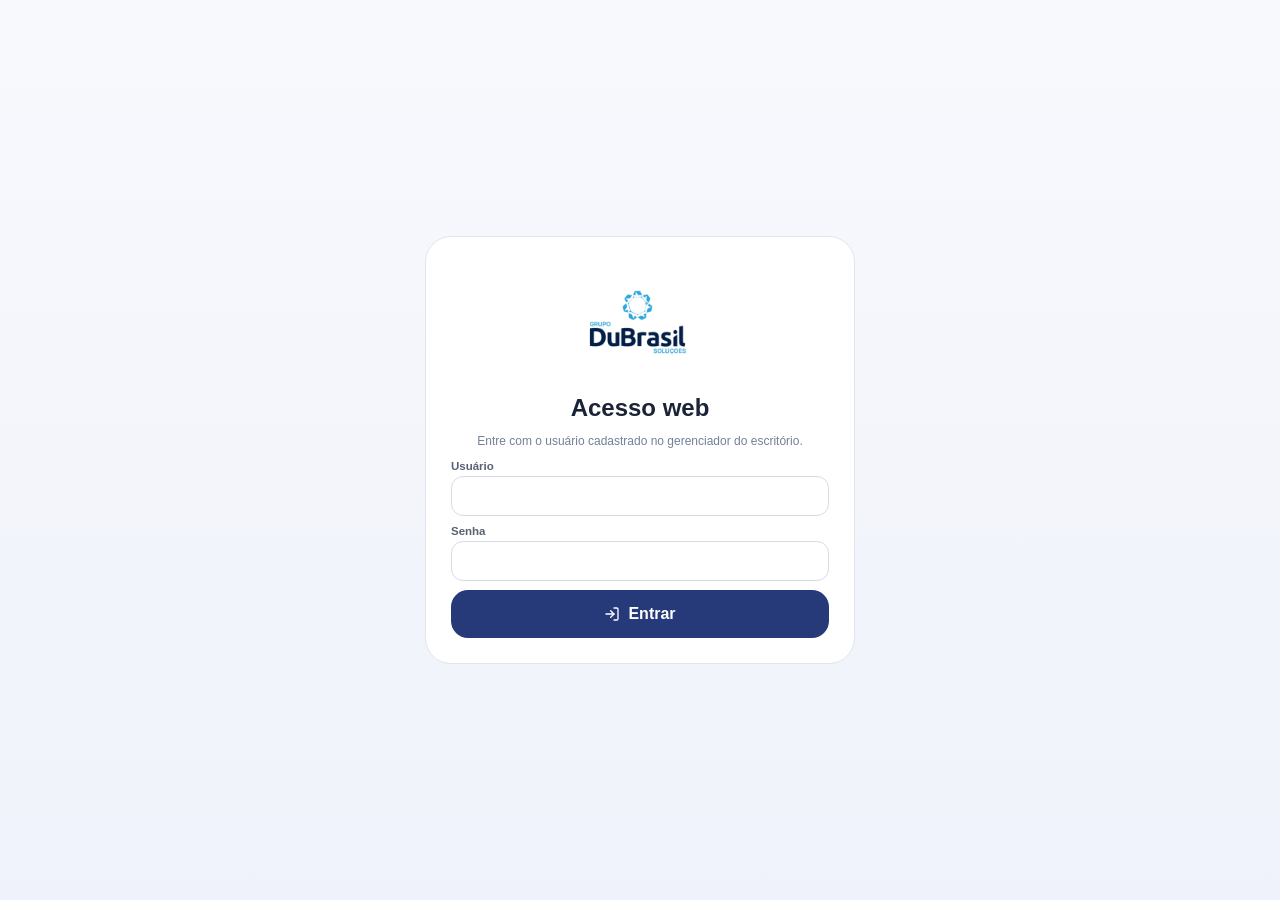
==== web/index.html @ 17234d26 "Final do dia 25-06-2026" ====
<!doctype html>
<html lang="pt-BR">
<head>
  <meta charset="utf-8">
  <meta name="viewport" content="width=device-width, initial-scale=1">
  <title>R.E.I. Web</title>
  <link rel="stylesheet" href="/web/styles.css">
</head>
<body>
  <div id="app"></div>
  <template id="print-template"></template>
  <script src="/web/schema.js"></script>
  <script src="/web/app.js"></script>
</body>
</html>
---- web/styles.css ----
:root{--navy:#263a7a;--navy2:#172653;--green:#58ad45;--bg:#f4f6fb;--card:#fff;--line:#dfe5f0;--muted:#738098;--ink:#20283b;--warn:#b56b11;--red:#b3261e}
*{box-sizing:border-box}body{margin:0;font-family:Inter,Segoe UI,Roboto,Arial,sans-serif;background:var(--bg);color:var(--ink)}button,input,select,textarea{font:inherit}
.ico{width:18px;height:18px;stroke:currentColor;stroke-width:2;fill:none;stroke-linecap:round;stroke-linejoin:round;flex:0 0 auto}
.hidden{display:none!important}.print-report{display:none}.app{min-height:100vh}.topbar{position:sticky;top:0;z-index:5;background:#fff;border-bottom:1px solid var(--line);padding:14px clamp(14px,4vw,42px);display:flex;gap:16px;align-items:center}.brand{font-size:26px;font-weight:900;color:var(--navy);line-height:1}.brand small{display:block;font-size:10px;letter-spacing:.12em;color:var(--muted)}.spacer{flex:1}.pill{border-radius:999px;background:#edf2ff;color:var(--navy);padding:7px 11px;font-weight:700;font-size:12px}.container{max-width:1180px;margin:auto;padding:22px clamp(14px,4vw,42px) 96px}.hero{background:linear-gradient(135deg,var(--navy2),var(--navy));border-radius:28px;color:#fff;padding:26px;box-shadow:0 16px 38px rgba(25,42,92,.22)}.hero h1{margin:0 0 8px;font-size:clamp(28px,4vw,46px)}.hero p{margin:0;color:#dce4ff}.grid{display:grid;gap:16px}.metrics{grid-template-columns:repeat(4,minmax(0,1fr));margin-top:18px}.card{background:var(--card);border:1px solid var(--line);border-radius:22px;padding:18px;box-shadow:0 12px 28px rgba(30,42,70,.06)}.metric{min-height:128px;display:flex;flex-direction:column;justify-content:space-between}.metric b{font-size:26px}.metric span,.muted{color:var(--muted);font-size:13px}.section-title{display:flex;align-items:center;gap:12px;margin:26px 0 12px}.section-title h2{margin:0;font-size:22px}.btn{border:0;border-radius:15px;padding:12px 16px;font-weight:800;background:var(--navy);color:#fff;cursor:pointer}.btn:hover{filter:brightness(.96)}.btn.secondary{background:#eef2fb;color:var(--navy)}.btn.green{background:var(--green)}.btn.danger{background:#fff0ee;color:var(--red)}.btn.block{width:100%}.login{min-height:100vh;display:grid;place-items:center;padding:24px}.login .card{width:min(430px,100%);padding:28px}.field{display:flex;flex-direction:column;gap:6px;margin-bottom:13px}.field label{font-size:12px;font-weight:800;color:#596174}.field input,.field textarea,.field select{border:1px solid #cbd3e2;border-radius:14px;padding:12px;background:#fbfcff;outline:none}.field textarea{min-height:96px;resize:vertical}.form-grid{display:grid;grid-template-columns:repeat(2,minmax(0,1fr));gap:14px}.steps{display:flex;gap:8px;overflow:auto;padding:6px 0 14px}.step{white-space:nowrap;border:1px solid var(--line);border-radius:999px;padding:10px 13px;background:#fff;color:#53607a;cursor:pointer}.step.active{background:var(--navy);color:#fff;border-color:var(--navy)}.check-grid{display:grid;grid-template-columns:repeat(2,minmax(0,1fr));gap:10px}.check{display:flex;gap:9px;align-items:flex-start;border:1px solid var(--line);border-radius:14px;padding:10px;background:#fff}.check input{margin-top:3px}.group h3{margin:18px 0 9px;color:var(--navy)}.row{display:flex;align-items:center;gap:12px}.list{display:grid;gap:10px}.report-row{cursor:pointer;transition:.15s}.report-row:hover{transform:translateY(-1px);box-shadow:0 14px 30px rgba(30,42,70,.08)}.report-row h3{margin:0 0 4px}.footer-actions{position:fixed;left:0;right:0;bottom:0;background:#fff;border-top:1px solid var(--line);padding:12px clamp(14px,4vw,42px);display:flex;gap:10px;justify-content:flex-end;z-index:6}.chart{height:120px;display:flex;align-items:end;gap:10px}.bar{flex:1;background:#e6ebf4;border-radius:10px 10px 3px 3px;min-height:8px;position:relative}.bar.on{background:var(--navy)}.bar small{position:absolute;left:50%;bottom:-24px;transform:translateX(-50%);color:var(--muted)}.status-line{height:14px;border-radius:999px;display:flex;overflow:hidden;background:#e6ebf4}.status-line span:nth-child(1){background:var(--green)}.status-line span:nth-child(2){background:#e49a32}.status-line span:nth-child(3){background:#b9c0cf}.viewer dl{display:grid;grid-template-columns:220px 1fr;gap:8px 12px}.viewer dt{color:var(--muted);font-size:13px}.viewer dd{margin:0}.signature{height:150px;border:1px dashed #b8c1d3;border-radius:16px;background:#fff;touch-action:none;width:100%}.attachments{display:flex;gap:10px;flex-wrap:wrap}.thumb{border:1px solid var(--line);border-radius:14px;padding:8px;background:#fff;max-width:160px}.thumb img{width:100%;height:90px;object-fit:cover;border-radius:10px}.modal{position:fixed;inset:0;background:rgba(12,19,40,.48);display:grid;place-items:center;z-index:20;padding:18px}.modal .card{width:min(760px,100%);max-height:88vh;overflow:auto}.alert{padding:11px 13px;border-radius:14px;background:#fff5e8;color:#7a4b10;margin-bottom:12px}.error{padding:11px 13px;border-radius:14px;background:#fff0ee;color:var(--red);margin-bottom:12px}
@media(max-width:820px){.metrics{grid-template-columns:repeat(2,minmax(0,1fr))}.form-grid,.check-grid{grid-template-columns:1fr}.viewer dl{grid-template-columns:1fr}.topbar{align-items:flex-start}.hide-sm{display:none}.footer-actions{justify-content:stretch}.footer-actions .btn{flex:1;padding:12px 10px}}
/* App-faithful visual layer */
body{background:linear-gradient(180deg,#f8f9fd 0,#f4f6fa 42%,#eef2fa 100%);color:#1b2437}
.topbar{min-height:68px;padding:10px clamp(14px,4vw,42px);box-shadow:0 1px 3px rgba(27,36,55,.05)}
.brand{display:flex;align-items:center}.brand img{width:58px;height:45px;object-fit:contain;display:block}.login-brand{justify-content:center}.login-brand img{width:145px;height:112px}
.container{max-width:1040px;padding-top:20px}.hero{border-radius:26px;padding:22px;background:linear-gradient(135deg,#172653,#263a7a);box-shadow:none}.hero h1{font-size:30px;font-weight:800;letter-spacing:-.02em}.hero span{font-size:12px;font-weight:800;letter-spacing:.08em;color:#bfc9f5}.hero p{font-size:15px;color:#d8ddf3}
.editor-hero{margin-bottom:18px}.progress{height:8px;background:rgba(255,255,255,.18);border-radius:999px;margin-top:18px;overflow:hidden}.progress i{display:block;height:100%;background:#58ad45;border-radius:999px}
.metrics{grid-template-columns:repeat(2,minmax(0,1fr));gap:12px}.charts-grid{grid-template-columns:1fr;gap:14px}
.card{border-color:#e1e5ee;border-radius:20px;box-shadow:none;background:#fff}.metric{height:138px;min-height:138px;padding:16px}.metric:before{content:"";width:40px;height:40px;border-radius:999px;background:#f0f3fb;display:block}.metric b{font-size:22px;color:#1b2437}.metric span{font-size:13px;color:#778095}
.section-title{margin:24px 0 12px}.section-title h2{font-size:22px;color:#1b2437;font-weight:800}
.btn{height:48px;border-radius:17px;background:#263a7a;display:inline-flex;align-items:center;justify-content:center;gap:8px}.btn.green{background:#58ad45}.btn.secondary{background:#fff;color:#263a7a;border:1px solid #e1e5ee}.btn.danger{background:#f0f2f7;color:#263a7a}
.pill{background:#ebf5e8;color:#3e7034;padding:6px 10px}.topbar .pill{background:#eef2fb;color:#263a7a}
.report-row{border-radius:18px;padding:16px}.report-row h3{color:#252d40;font-size:16px}.report-row .row:before{content:"";width:46px;height:46px;border-radius:14px;background:#e8edff;flex:0 0 auto}
.login{background:linear-gradient(180deg,#f8f9fd,#eff2fa)}.login .card{border-radius:26px;padding:25px;border-color:#e1e5ee}.login h1{text-align:center;margin-bottom:4px}.login p{text-align:center}
.field{margin-bottom:12px}.field label{font-weight:700;color:#596174}.field input,.field textarea,.field select{border-radius:15px;border-color:#d7dbe5;background:#fff;padding:13px}.field input:focus,.field textarea:focus,.field select:focus{border-color:#263a7a;box-shadow:0 0 0 3px rgba(38,58,122,.1)}
.steps{gap:10px;padding:2px 0 18px}.step{border-radius:16px;padding:12px 14px;border-color:#e1e5ee;background:#fff;color:#263a7a;font-weight:800}.step.active{background:#263a7a;color:#fff}
.check-grid{gap:0;border:1px solid #e1e5ee;border-radius:16px;overflow:hidden;background:#fff}.check{border:0;border-radius:0;border-bottom:1px solid #e1e5ee;background:#fff;padding:13px;color:#3d4558}.check:nth-child(odd){background:#f7f8fb}.check input{accent-color:#58ad45}
.group h3{background:#edf1fc;border-left:4px solid #58ad45;color:#263a7a;padding:10px 12px;border-radius:10px;margin:18px 0 0;text-transform:uppercase;font-size:14px}
.viewer.hero{padding:20px}.viewer dl{gap:0;border-top:1px solid #e1e5ee}.viewer dt,.viewer dd{padding:10px 0;border-bottom:1px solid #e1e5ee}.viewer dt{color:#778095}
.signature{height:168px;border-radius:15px;border:1px solid #d7dbe5;background:#fff}.thumb{border-radius:15px}.modal .card{border-radius:24px}.footer-actions{padding:12px clamp(18px,4vw,42px);box-shadow:0 -8px 20px rgba(27,36,55,.08)}
@media(min-width:980px){.charts-grid{grid-template-columns:1.2fr .8fr}.metrics{grid-template-columns:repeat(4,minmax(0,1fr))}}

/* Responsive refinement: preserve layout, avoid stretched content */
html{overflow-x:hidden}
body{min-width:320px}
.app{width:100%;overflow-x:hidden}
.container{
  width:min(100%,1080px);
  max-width:1080px;
  padding-left:clamp(14px,2.8vw,30px);
  padding-right:clamp(14px,2.8vw,30px);
}
.container>.hero,
.container>.grid,
.container>.list,
.container>.card,
.container>.steps,
.container>.section-title{
  width:100%;
  max-width:980px;
  margin-left:auto;
  margin-right:auto;
}
.topbar{
  display:grid;
  grid-template-columns:auto minmax(10px,1fr) auto auto auto;
  width:100%;
  gap:10px;
}
.topbar .btn{white-space:nowrap}
.hero{padding:clamp(18px,3vw,24px)}
.hero h1{font-size:clamp(24px,3vw,34px)}
.metrics{
  grid-template-columns:repeat(auto-fit,minmax(185px,1fr));
  align-items:stretch;
}
.charts-grid{
  grid-template-columns:repeat(auto-fit,minmax(min(100%,320px),1fr));
}
.metric{
  height:auto;
  min-height:126px;
}
.form-grid{
  grid-template-columns:repeat(auto-fit,minmax(min(100%,280px),1fr));
}
#reportForm.card{
  max-width:900px;
  margin-left:auto;
  margin-right:auto;
}
.check-grid{
  grid-template-columns:repeat(auto-fit,minmax(min(100%,330px),1fr));
}
.report-row .row{
  min-width:0;
}
.report-row .row>div{
  min-width:0;
}
.report-row h3,
.report-row p{
  overflow-wrap:anywhere;
}
.viewer dl{
  grid-template-columns:minmax(150px,220px) minmax(0,1fr);
}
.evaluation-card{
  display:grid;
  gap:18px;
}
.evaluation-title{
  display:flex;
  align-items:flex-start;
  justify-content:space-between;
  gap:18px;
  padding-bottom:16px;
  border-bottom:1px solid #e1e5ee;
}
.evaluation-title h2{
  margin:0 0 4px;
}
.evaluation-score{
  min-width:118px;
  min-height:86px;
  border-radius:22px;
  background:linear-gradient(135deg,#ebf5e8,#f6fbf4);
  border:1px solid #d3e9cd;
  color:#2f6227;
  display:flex;
  align-items:baseline;
  justify-content:center;
  padding:16px;
}
.evaluation-score strong{
  font-size:36px;
  line-height:1;
}
.evaluation-score span{
  font-size:15px;
  font-weight:800;
  margin-left:3px;
}
.evaluation-summary{
  display:grid;
  grid-template-columns:minmax(180px,.55fr) minmax(240px,1fr);
  gap:12px;
}
.evaluation-summary div{
  background:#f7f8fb;
  border:1px solid #e1e5ee;
  border-radius:16px;
  padding:14px 16px;
}
.evaluation-summary small,
.evaluation-check small{
  display:block;
  color:#778095;
  font-size:11px;
  font-weight:800;
  text-transform:uppercase;
  letter-spacing:.03em;
  margin-bottom:5px;
}
.evaluation-summary b{
  display:block;
  color:#1b2437;
  font-weight:800;
  line-height:1.35;
  white-space:pre-wrap;
}
.evaluation-card h3{
  margin:2px 0 -4px;
  color:#263a7a;
  font-size:16px;
}
.evaluation-checks{
  display:grid;
  grid-template-columns:repeat(auto-fit,minmax(220px,1fr));
  gap:10px;
}
.evaluation-check{
  border:1px solid #d9ead5;
  background:#f2f8f0;
  border-radius:16px;
  padding:12px 14px;
}
.evaluation-check span{
  display:block;
  color:#285f24;
  font-size:13px;
  font-weight:800;
  line-height:1.3;
}
.attachments{
  display:grid;
  grid-template-columns:repeat(auto-fit,minmax(128px,160px));
  align-items:start;
}
.thumb{
  width:100%;
  max-width:160px;
}
.signature{
  max-width:100%;
}
.score-slider{
  border:1px solid #d7dbe5;
  border-radius:16px;
  background:#f7f8fb;
  padding:13px 14px;
}
.score-slider label{
  display:block;
  margin-bottom:8px;
}
.score-head{
  display:flex;
  align-items:center;
  justify-content:space-between;
  color:#778095;
  font-size:12px;
  font-weight:800;
  margin-bottom:6px;
}
.score-head strong{
  color:#263a7a;
  font-size:20px;
}
.score-slider input[type="range"]{
  width:100%;
  accent-color:#58ad45;
  cursor:pointer;
}
.footer-actions{
  padding-left:max(clamp(14px,2.8vw,30px),env(safe-area-inset-left));
  padding-right:max(clamp(14px,2.8vw,30px),env(safe-area-inset-right));
  padding-bottom:max(12px,env(safe-area-inset-bottom));
}
@media(max-width:980px){
  .container{max-width:860px}
  .container>.hero,
  .container>.grid,
  .container>.list,
  .container>.card,
  .container>.steps,
  .container>.section-title{max-width:100%}
  .topbar{grid-template-columns:auto minmax(8px,1fr) auto auto auto}
  .topbar .pill{max-width:min(42vw,260px);overflow:hidden;text-overflow:ellipsis;white-space:nowrap}
}
@media(max-width:640px){
  .topbar{
    position:sticky;
    grid-template-columns:1fr auto;
    align-items:center;
    padding:10px 14px;
  }
  .topbar .brand{grid-column:1}
  .topbar .spacer{display:none}
  .topbar .pill{grid-column:1 / -1;max-width:100%;justify-self:stretch;text-align:center}
  .topbar .btn{height:42px;padding:9px 12px;border-radius:14px}
  .container{padding-top:14px;padding-bottom:120px}
  .hero{border-radius:22px}
  .hero h1{font-size:24px}
  .section-title{gap:8px;flex-wrap:wrap}
  .section-title h2{font-size:20px}
  .metrics{grid-template-columns:1fr 1fr;gap:10px}
  .metric{min-height:112px;padding:14px}
  .metric:before{width:34px;height:34px}
  .metric b{font-size:20px}
  .card{border-radius:18px;padding:15px}
  .steps{padding-bottom:12px}
  .step{padding:10px 12px;font-size:13px}
  .viewer dl{grid-template-columns:1fr}
  .viewer dt{padding-bottom:2px;border-bottom:0}
  .viewer dd{padding-top:0}
  .evaluation-title{flex-direction:column}
  .evaluation-score{width:100%}
  .evaluation-summary{grid-template-columns:1fr}
  .evaluation-checks{grid-template-columns:1fr}
  .signature{height:138px}
  .footer-actions{
    display:grid;
    grid-template-columns:1fr 1fr;
    gap:8px;
  }
  .footer-actions .btn{
    width:100%;
    height:46px;
    padding:10px 8px;
    font-size:13px;
  }
}
@media(max-width:430px){
  .metrics{grid-template-columns:1fr}
  .report-row .row{align-items:flex-start}
  .report-row .pill{margin-top:4px}
  .footer-actions{grid-template-columns:1fr}
}

/* Compact page chrome: maximize usable data area */
.topbar{
  min-height:48px;
  padding:6px clamp(12px,2.4vw,24px);
  gap:8px;
}
.brand img{
  width:58px;
  height:45px;
}
.login-brand img{
  width:145px;
  height:112px;
}
.topbar .pill{
  padding:5px 9px;
  font-size:11px;
}
.topbar .btn{
  height:34px;
  min-height:34px;
  padding:7px 11px;
  border-radius:12px;
  font-size:12px;
}
.btn .ico{
  width:16px;
  height:16px;
}
.container{
  padding-top:12px;
  padding-bottom:70px;
}
.footer-actions{
  min-height:48px;
  padding-top:7px;
  padding-bottom:max(7px,env(safe-area-inset-bottom));
  gap:8px;
  box-shadow:0 -4px 12px rgba(27,36,55,.06);
}
.footer-actions .btn{
  height:38px;
  min-height:38px;
  padding:8px 13px;
  border-radius:13px;
  font-size:13px;
}
@media(max-width:640px){
  .topbar{
    min-height:46px;
    grid-template-columns:auto 1fr auto;
    padding:6px 10px;
  }
  .topbar .brand{grid-column:auto}
  .brand img{width:52px;height:40px}
  .login-brand img{width:130px;height:101px}
  .topbar .pill{
    grid-column:auto;
    justify-self:end;
    max-width:34vw;
    padding:5px 8px;
    font-size:10.5px;
  }
  .topbar .btn{
    height:32px;
    min-height:32px;
    padding:7px 9px;
    font-size:11.5px;
  }
  .container{
    padding-top:10px;
    padding-bottom:86px;
  }
  .footer-actions{
    display:flex;
    flex-wrap:wrap;
    justify-content:flex-end;
    padding-top:7px;
    gap:6px;
  }
  .footer-actions .btn{
    flex:1 1 120px;
    height:36px;
    min-height:36px;
    padding:7px 8px;
    font-size:12px;
  }
}
@media(max-width:430px){
  .topbar{
    grid-template-columns:auto 1fr;
  }
  .topbar .pill{
    order:3;
    grid-column:1 / -1;
    max-width:100%;
    text-align:center;
    padding:4px 8px;
  }
  .footer-actions .btn{
    flex-basis:100%;
  }
}

/* Compact content density: show more data without hiding information */
.hero{
  padding:16px 18px;
  border-radius:20px;
}
.hero h1{
  margin-bottom:4px;
  font-size:clamp(21px,2.4vw,28px);
}
.hero p{
  font-size:13px;
}
.hero span{
  font-size:10.5px;
}
.editor-hero{
  margin-bottom:12px;
}
.progress{
  height:6px;
  margin-top:12px;
}
.grid{
  gap:10px;
}
.metrics{
  margin-top:12px;
  gap:10px;
}
.metric{
  position:relative;
}
.metric .metric-icon{
  width:28px;
  height:28px;
  display:grid;
  place-items:center;
  border-radius:999px;
  background:#f0f3fb;
  color:#263a7a;
}
.metric .metric-icon .ico{
  width:16px;
  height:16px;
}
.card{
  padding:14px;
  border-radius:16px;
}
.metric{
  min-height:96px;
  padding:13px;
}
.metric:before{
  display:none;
}
.metric b{
  font-size:19px;
}
.metric span,
.muted{
  font-size:12px;
}
.section-title{
  margin:18px auto 9px;
}
.section-title h2{
  font-size:19px;
  display:flex;
  align-items:center;
  gap:8px;
}
.section-title h2 .ico{
  color:#263a7a;
}
.charts-grid{
  gap:10px;
}
.chart-card{
  display:grid;
  gap:12px;
}
.chart-title{
  display:flex;
  align-items:flex-start;
  justify-content:space-between;
  gap:12px;
}
.chart-title h3{
  margin:0;
  font-size:16px;
  color:#1b2437;
  display:flex;
  align-items:center;
  gap:8px;
}
.chart-title h3 .ico{
  color:#263a7a;
}
.chart-title span{
  color:#778095;
  font-size:11px;
  font-weight:800;
  white-space:nowrap;
}
.month-bars{
  display:grid;
  gap:8px;
}
.month-row{
  display:grid;
  grid-template-columns:38px minmax(0,1fr) 26px;
  align-items:center;
  gap:9px;
}
.month-row>span{
  color:#596174;
  font-size:12px;
  font-weight:800;
  text-transform:capitalize;
}
.month-row>b{
  text-align:right;
  color:#263a7a;
  font-size:13px;
}
.month-track{
  height:12px;
  border-radius:999px;
  background:#e8edf5;
  overflow:hidden;
}
.month-track i{
  display:block;
  height:100%;
  border-radius:999px;
  background:linear-gradient(90deg,#58ad45,#263a7a);
}
.status-stack{
  display:flex;
  height:13px;
  border-radius:999px;
  overflow:hidden;
  background:#e8edf5;
}
.status-stack i.ok{background:#58ad45}
.status-stack i.no{background:#e49a32}
.status-stack i.other{background:#b9c0cf}
.status-cards{
  display:grid;
  grid-template-columns:repeat(3,minmax(0,1fr));
  gap:8px;
}
.status-card{
  border:1px solid #e1e5ee;
  border-radius:14px;
  padding:10px;
  background:#f7f8fb;
}
.status-card small{
  display:block;
  color:#778095;
  font-size:10.5px;
  font-weight:800;
  min-height:24px;
}
.status-card b{
  display:block;
  color:#1b2437;
  font-size:20px;
  line-height:1;
  margin-top:4px;
}
.status-card span{
  display:block;
  color:#778095;
  font-size:11px;
  margin-top:4px;
}
.status-card.ok{border-color:#d3e9cd;background:#f2f8f0}
.status-card.no{border-color:#f1d4a7;background:#fff8ed}
.status-card.other{border-color:#dce1ea;background:#f6f7fa}
.report-row{
  padding:12px 14px;
  border-radius:15px;
}
.report-row .row{
  gap:10px;
}
.report-row .row:before{
  display:none;
}
.row-icon{
  width:34px;
  height:34px;
  border-radius:11px;
  background:#e8edff;
  color:#263a7a;
  display:grid;
  place-items:center;
  flex:0 0 auto;
}
.row-icon .ico{
  width:17px;
  height:17px;
}
.row-icon.score{
  background:#ebf5e8;
  color:#3e7034;
}
.report-row h3{
  font-size:14.5px;
  margin-bottom:2px;
}
.report-row p{
  font-size:12px;
}
.list{
  gap:8px;
}
.field{
  margin-bottom:9px;
  gap:4px;
}
.field label{
  font-size:11.5px;
}
.field input,
.field textarea,
.field select{
  padding:10px 11px;
  border-radius:12px;
}
.field textarea{
  min-height:78px;
}
.form-grid{
  gap:10px;
}
.steps{
  gap:7px;
  padding-bottom:10px;
}
.step{
  padding:9px 11px;
  border-radius:13px;
  font-size:12.5px;
}
.group h3{
  margin-top:13px;
  padding:8px 10px;
  font-size:12.5px;
}
.check{
  padding:9px 10px;
  font-size:12.5px;
}
.viewer.hero{
  padding:15px 18px;
}
.viewer dt,
.viewer dd{
  padding:7px 0;
  font-size:13px;
}
.evaluation-card{
  gap:12px;
}
.evaluation-title{
  padding-bottom:12px;
}
.evaluation-score{
  min-width:96px;
  min-height:70px;
  border-radius:18px;
  padding:12px;
}
.evaluation-score strong{
  font-size:29px;
}
.evaluation-summary{
  gap:9px;
}
.evaluation-summary div{
  padding:11px 13px;
  border-radius:13px;
}
.evaluation-checks{
  gap:8px;
  grid-template-columns:repeat(auto-fit,minmax(190px,1fr));
}
.evaluation-check{
  padding:9px 11px;
  border-radius:13px;
}
.evaluation-check span{
  font-size:12px;
}
.signature{
  height:128px;
}
.modal .card{
  padding:16px;
}
@media(max-width:640px){
  .hero{padding:14px 15px}
  .hero h1{font-size:21px}
  .metrics{gap:8px}
  .metric{min-height:88px;padding:11px}
  .card{padding:12px;border-radius:15px}
  .section-title{margin-top:15px}
  .chart-title{align-items:flex-start}
  .status-cards{grid-template-columns:1fr}
  .signature{height:118px}
}
@page{size:A4;margin:12mm}
@media print{
  body{background:#fff;color:#262c3a;-webkit-print-color-adjust:exact;print-color-adjust:exact}
  body *{visibility:hidden}
  .print-report,.print-report *{visibility:visible}
  .print-report{display:block!important;position:absolute;left:0;top:0;width:100%;font-family:Arial,Helvetica,sans-serif;font-size:9.2pt;color:#262c3a}
  .print-header{display:flex;align-items:flex-start;justify-content:space-between;border-bottom:3px solid #263a7a;padding-bottom:12px;margin-bottom:10px;break-inside:avoid}
  .print-brand img{width:18mm;height:14mm;object-fit:contain;display:block}
  .print-header h1{font-size:12.5pt;color:#172653;margin:0;text-align:right}.print-header p{font-size:7.5pt;color:#697184;margin:5px 0 0;text-align:right}
  .print-section{font-size:10.5pt;color:#fff;background:#263a7a;padding:7px 10px;margin:12px 0 0;border-radius:5px 5px 0 0;break-after:avoid}
  .print-subsection{font-size:8.8pt;color:#263a7a;background:#edf1fc;border-left:4px solid #58ad45;padding:6px 9px;margin:0;break-after:avoid}
  .print-info{display:grid;grid-template-columns:1fr 1fr;border-top:1px solid #cfd5e1;border-left:1px solid #cfd5e1;margin-bottom:7px;break-inside:avoid}
  .print-info div{min-height:34px;border-right:1px solid #cfd5e1;border-bottom:1px solid #cfd5e1;padding:6px 8px;background:#fff}.print-info div:nth-child(4n+3),.print-info div:nth-child(4n+4){background:#f7f8fb}
  .print-info small,.print-paragraph small,.print-status small{display:block;color:#697184;font-size:7.2pt;font-weight:700;text-transform:uppercase}.print-info b{display:block;font-size:9pt;margin-top:4px}
  .print-checks{display:grid;border-left:1px solid #cfd5e1;border-top:1px solid #cfd5e1;break-inside:avoid}.print-checks.cols-2{grid-template-columns:1fr 1fr}.print-checks.cols-3{grid-template-columns:1fr 1fr 1fr}
  .print-checks div{min-height:22px;border-right:1px solid #cfd5e1;border-bottom:1px solid #cfd5e1;padding:6px 8px 6px 24px;position:relative;background:#fff;line-height:1.25}.print-checks div:nth-child(odd){background:#f7f8fb}
  .print-checks span,.print-status i{position:absolute;width:9px;height:9px;border:1px solid #738098;border-radius:2px;background:#fff}.print-checks span{left:8px;top:7px}.print-checks span.on,.print-status i.on{background:#58ad45;border-color:#58ad45}
  .print-checks span.on:after,.print-status i.on:after{content:"";position:absolute;left:2px;top:1px;width:4px;height:6px;border:solid #fff;border-width:0 1.5px 1.5px 0;transform:rotate(45deg)}
  .print-support{display:flex;gap:14px;align-items:center;background:#eef7eb;border:1px solid #c2e1ba;border-radius:6px;padding:10px 14px;margin:7px 0;break-inside:avoid}.print-support b{color:#365a2f;font-size:8pt}.print-support span{color:#435d3e;font-size:8.5pt}
  .print-paragraph{border:1px solid #cfd5e1;border-radius:5px;padding:8px 9px;margin:7px 0;min-height:62px;break-inside:avoid}.print-paragraph p{margin:8px 0 0;white-space:pre-wrap;line-height:1.35}
  .print-status{margin:8px 0;break-inside:avoid}.print-status>div{display:grid;grid-template-columns:1fr 1fr 1fr;gap:6px;margin-top:6px}.print-status span{position:relative;background:#f7f8fb;border-radius:5px;padding:9px 8px 9px 28px;min-height:29px}.print-status i{left:10px;top:10px}
  .print-signatures{display:grid;grid-template-columns:1fr 1fr;gap:16px;break-inside:avoid}.print-signature{height:138px;border:1px solid #cfd5e1;border-radius:6px;text-align:center;padding:10px 16px;background:#fff}.print-signature img{max-width:90%;height:75px;object-fit:contain}.print-signature hr{border:0;border-top:1px solid #262c3a;margin:82px 0 8px}.print-signature img+hr{margin-top:7px}.print-signature b{display:block;color:#263a7a;font-size:7.2pt}.print-signature small{display:block;color:#697184;margin-top:5px}
  .print-note{font-size:7.5pt;color:#697184}.print-attachments figure{break-inside:avoid;margin:10px 0}.print-attachments figcaption{font-weight:700;margin-bottom:6px}.print-attachments img{max-width:100%;max-height:560px;display:block;margin:auto;border:1px solid #cfd5e1;padding:4px}.print-file{background:#f7f8fb;border-radius:4px;padding:8px;margin:7px 0}
  .print-footer{border-top:1px solid #cfd5e1;margin-top:14px;padding-top:8px;color:#697184;font-size:7.5pt}
}
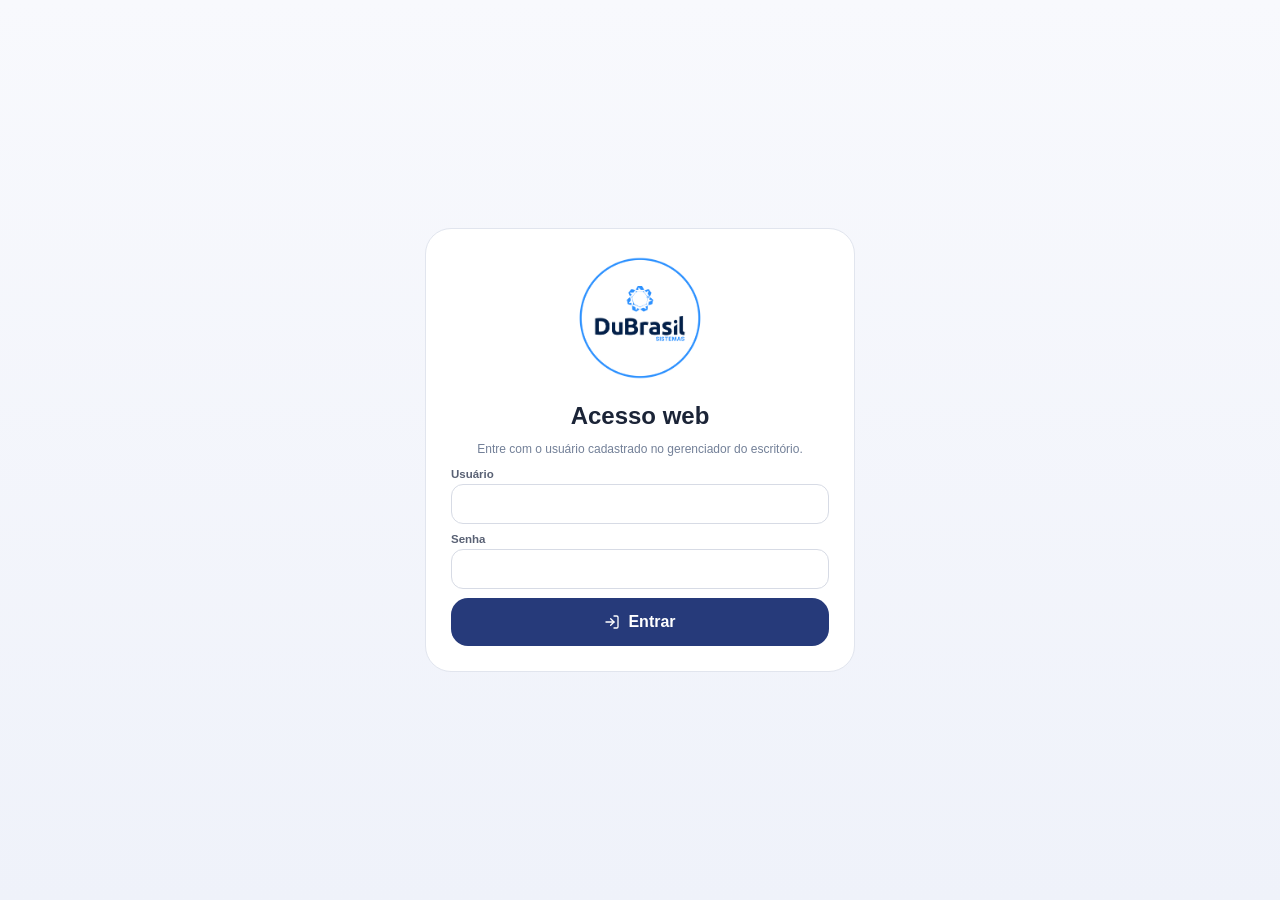
==== commit f7585c87: "Implantacao do levantamento de dados do rei" ====
--- a/web/index.html
+++ b/web/index.html
@@ -4,12 +4,15 @@
   <meta charset="utf-8">
   <meta name="viewport" content="width=device-width, initial-scale=1">
   <title>R.E.I. Web</title>
-  <link rel="stylesheet" href="/web/styles.css">
+  <link rel="icon" href="/web/assets/favicon.ico" sizes="any">
+  <link rel="icon" type="image/png" href="/web/assets/favicon-192.png">
+  <link rel="apple-touch-icon" href="/web/assets/favicon-192.png">
+  <link rel="stylesheet" href="/web/styles.css?v=20260626-dashboard-workflow-cards">
 </head>
 <body>
   <div id="app"></div>
   <template id="print-template"></template>
-  <script src="/web/schema.js"></script>
-  <script src="/web/app.js"></script>
+  <script src="/web/schema.js?v=20260626-dashboard-workflow-cards"></script>
+  <script src="/web/app.js?v=20260626-dashboard-workflow-cards"></script>
 </body>
 </html>
--- a/web/styles.css
+++ b/web/styles.css
@@ -3,10 +3,13 @@
 .ico{width:18px;height:18px;stroke:currentColor;stroke-width:2;fill:none;stroke-linecap:round;stroke-linejoin:round;flex:0 0 auto}
 .hidden{display:none!important}.print-report{display:none}.app{min-height:100vh}.topbar{position:sticky;top:0;z-index:5;background:#fff;border-bottom:1px solid var(--line);padding:14px clamp(14px,4vw,42px);display:flex;gap:16px;align-items:center}.brand{font-size:26px;font-weight:900;color:var(--navy);line-height:1}.brand small{display:block;font-size:10px;letter-spacing:.12em;color:var(--muted)}.spacer{flex:1}.pill{border-radius:999px;background:#edf2ff;color:var(--navy);padding:7px 11px;font-weight:700;font-size:12px}.container{max-width:1180px;margin:auto;padding:22px clamp(14px,4vw,42px) 96px}.hero{background:linear-gradient(135deg,var(--navy2),var(--navy));border-radius:28px;color:#fff;padding:26px;box-shadow:0 16px 38px rgba(25,42,92,.22)}.hero h1{margin:0 0 8px;font-size:clamp(28px,4vw,46px)}.hero p{margin:0;color:#dce4ff}.grid{display:grid;gap:16px}.metrics{grid-template-columns:repeat(4,minmax(0,1fr));margin-top:18px}.card{background:var(--card);border:1px solid var(--line);border-radius:22px;padding:18px;box-shadow:0 12px 28px rgba(30,42,70,.06)}.metric{min-height:128px;display:flex;flex-direction:column;justify-content:space-between}.metric b{font-size:26px}.metric span,.muted{color:var(--muted);font-size:13px}.section-title{display:flex;align-items:center;gap:12px;margin:26px 0 12px}.section-title h2{margin:0;font-size:22px}.btn{border:0;border-radius:15px;padding:12px 16px;font-weight:800;background:var(--navy);color:#fff;cursor:pointer}.btn:hover{filter:brightness(.96)}.btn.secondary{background:#eef2fb;color:var(--navy)}.btn.green{background:var(--green)}.btn.danger{background:#fff0ee;color:var(--red)}.btn.block{width:100%}.login{min-height:100vh;display:grid;place-items:center;padding:24px}.login .card{width:min(430px,100%);padding:28px}.field{display:flex;flex-direction:column;gap:6px;margin-bottom:13px}.field label{font-size:12px;font-weight:800;color:#596174}.field input,.field textarea,.field select{border:1px solid #cbd3e2;border-radius:14px;padding:12px;background:#fbfcff;outline:none}.field textarea{min-height:96px;resize:vertical}.form-grid{display:grid;grid-template-columns:repeat(2,minmax(0,1fr));gap:14px}.steps{display:flex;gap:8px;overflow:auto;padding:6px 0 14px}.step{white-space:nowrap;border:1px solid var(--line);border-radius:999px;padding:10px 13px;background:#fff;color:#53607a;cursor:pointer}.step.active{background:var(--navy);color:#fff;border-color:var(--navy)}.check-grid{display:grid;grid-template-columns:repeat(2,minmax(0,1fr));gap:10px}.check{display:flex;gap:9px;align-items:flex-start;border:1px solid var(--line);border-radius:14px;padding:10px;background:#fff}.check input{margin-top:3px}.group h3{margin:18px 0 9px;color:var(--navy)}.row{display:flex;align-items:center;gap:12px}.list{display:grid;gap:10px}.report-row{cursor:pointer;transition:.15s}.report-row:hover{transform:translateY(-1px);box-shadow:0 14px 30px rgba(30,42,70,.08)}.report-row h3{margin:0 0 4px}.footer-actions{position:fixed;left:0;right:0;bottom:0;background:#fff;border-top:1px solid var(--line);padding:12px clamp(14px,4vw,42px);display:flex;gap:10px;justify-content:flex-end;z-index:6}.chart{height:120px;display:flex;align-items:end;gap:10px}.bar{flex:1;background:#e6ebf4;border-radius:10px 10px 3px 3px;min-height:8px;position:relative}.bar.on{background:var(--navy)}.bar small{position:absolute;left:50%;bottom:-24px;transform:translateX(-50%);color:var(--muted)}.status-line{height:14px;border-radius:999px;display:flex;overflow:hidden;background:#e6ebf4}.status-line span:nth-child(1){background:var(--green)}.status-line span:nth-child(2){background:#e49a32}.status-line span:nth-child(3){background:#b9c0cf}.viewer dl{display:grid;grid-template-columns:220px 1fr;gap:8px 12px}.viewer dt{color:var(--muted);font-size:13px}.viewer dd{margin:0}.signature{height:150px;border:1px dashed #b8c1d3;border-radius:16px;background:#fff;touch-action:none;width:100%}.attachments{display:flex;gap:10px;flex-wrap:wrap}.thumb{border:1px solid var(--line);border-radius:14px;padding:8px;background:#fff;max-width:160px}.thumb img{width:100%;height:90px;object-fit:cover;border-radius:10px}.modal{position:fixed;inset:0;background:rgba(12,19,40,.48);display:grid;place-items:center;z-index:20;padding:18px}.modal .card{width:min(760px,100%);max-height:88vh;overflow:auto}.alert{padding:11px 13px;border-radius:14px;background:#fff5e8;color:#7a4b10;margin-bottom:12px}.error{padding:11px 13px;border-radius:14px;background:#fff0ee;color:var(--red);margin-bottom:12px}
 @media(max-width:820px){.metrics{grid-template-columns:repeat(2,minmax(0,1fr))}.form-grid,.check-grid{grid-template-columns:1fr}.viewer dl{grid-template-columns:1fr}.topbar{align-items:flex-start}.hide-sm{display:none}.footer-actions{justify-content:stretch}.footer-actions .btn{flex:1;padding:12px 10px}}
+.survey-form{display:grid;gap:14px;max-width:980px;margin:0 auto}.survey-section{padding:0;overflow:hidden}.survey-section h3{margin:0;background:#edf1fc;border-left:4px solid #58ad45;color:#263a7a;padding:12px 14px;text-transform:uppercase;letter-spacing:.04em;font-size:14px}.survey-section .form-grid{padding:18px}.survey-choice{gap:9px;grid-column:1/-1}.choice-row{display:flex;gap:10px;flex-wrap:wrap}.choice-row label{display:inline-flex;align-items:center;gap:7px;border:1px solid #d7dbe5;background:#fff;border-radius:999px;padding:9px 12px;font-size:13px;font-weight:800;color:#263a7a}.choice-row input{accent-color:#58ad45}
+.survey-title{max-width:980px;margin-left:auto;margin-right:auto}.survey-title h2{font-size:22px}.survey-steps{max-width:980px;margin-left:auto;margin-right:auto}.survey-step-card{max-width:980px;margin:0 auto;padding:0;overflow:hidden}.survey-step-heading{display:flex;align-items:flex-start;justify-content:space-between;gap:14px;padding:18px 18px 12px;border-bottom:1px solid var(--line);background:#fff}.survey-step-heading span{display:block;font-size:11px;font-weight:900;letter-spacing:.08em;color:#738098}.survey-step-heading h3{margin:4px 0 4px;font-size:22px;color:#1b2437}.survey-step-heading p{margin:0;color:#738098;font-size:13px}.survey-step-heading strong{border-radius:999px;background:#eef2fb;color:#263a7a;padding:8px 11px;font-size:13px}.survey-progress{height:6px;margin:0 18px 6px;background:#eef2fb}.survey-grid{padding:18px;grid-template-columns:repeat(3,minmax(0,1fr))}.survey-grid .field:has(textarea),.survey-grid .survey-choice{grid-column:1/-1}.survey-grid .choice-row{border:1px solid #e1e5ee;border-radius:16px;overflow:hidden;gap:0;background:#fff}.survey-grid .choice-row label{border:0;border-radius:0;border-right:1px solid #e1e5ee;background:#fff;min-height:42px}.survey-grid .choice-row label:last-child{border-right:0}
+.workflow-cards{grid-template-columns:repeat(auto-fit,minmax(210px,1fr));max-width:980px;margin:0 auto 4px}.workflow-card{width:100%;border:1px solid #e1e5ee;text-align:left;cursor:pointer;color:#1b2437;transition:.16s ease}.workflow-card small{color:#778095;font-weight:700}.workflow-card.active{border-color:#263a7a;box-shadow:0 0 0 3px rgba(38,58,122,.10);transform:translateY(-1px)}.workflow-card.active .metric-icon{background:#263a7a;color:#fff}.section-subtitle{margin:4px 0 0}
 /* App-faithful visual layer */
 body{background:linear-gradient(180deg,#f8f9fd 0,#f4f6fa 42%,#eef2fa 100%);color:#1b2437}
 .topbar{min-height:68px;padding:10px clamp(14px,4vw,42px);box-shadow:0 1px 3px rgba(27,36,55,.05)}
-.brand{display:flex;align-items:center}.brand img{width:58px;height:45px;object-fit:contain;display:block}.login-brand{justify-content:center}.login-brand img{width:145px;height:112px}
+.brand{display:flex;align-items:center}.brand img{width:46px;height:46px;object-fit:contain;display:block}.login-brand{justify-content:center}.login-brand img{width:128px;height:128px}
 .container{max-width:1040px;padding-top:20px}.hero{border-radius:26px;padding:22px;background:linear-gradient(135deg,#172653,#263a7a);box-shadow:none}.hero h1{font-size:30px;font-weight:800;letter-spacing:-.02em}.hero span{font-size:12px;font-weight:800;letter-spacing:.08em;color:#bfc9f5}.hero p{font-size:15px;color:#d8ddf3}
 .editor-hero{margin-bottom:18px}.progress{height:8px;background:rgba(255,255,255,.18);border-radius:999px;margin-top:18px;overflow:hidden}.progress i{display:block;height:100%;background:#58ad45;border-radius:999px}
 .metrics{grid-template-columns:repeat(2,minmax(0,1fr));gap:12px}.charts-grid{grid-template-columns:1fr;gap:14px}
@@ -69,7 +72,8 @@
   grid-template-columns:repeat(auto-fit,minmax(min(100%,280px),1fr));
 }
 #reportForm.card{
-  max-width:900px;
+  max-width:980px;
+  width:100%;
   margin-left:auto;
   margin-right:auto;
 }
@@ -289,12 +293,12 @@
   gap:8px;
 }
 .brand img{
-  width:58px;
-  height:45px;
+  width:46px;
+  height:46px;
 }
 .login-brand img{
-  width:145px;
-  height:112px;
+  width:128px;
+  height:128px;
 }
 .topbar .pill{
   padding:5px 9px;
@@ -336,8 +340,8 @@
     padding:6px 10px;
   }
   .topbar .brand{grid-column:auto}
-  .brand img{width:52px;height:40px}
-  .login-brand img{width:130px;height:101px}
+  .brand img{width:40px;height:40px}
+  .login-brand img{width:112px;height:112px}
   .topbar .pill{
     grid-column:auto;
     justify-self:end;
@@ -701,6 +705,34 @@
   .status-cards{grid-template-columns:1fr}
   .signature{height:118px}
 }
+
+/* Editor alignment: keep hero, title, tabs and form on the same visual grid */
+.editor-hero,
+#reportForm.card,
+.editor-hero + .section-title,
+.editor-hero + .section-title + .steps{
+  max-width:980px;
+  width:100%;
+  margin-left:auto;
+  margin-right:auto;
+}
+#reportForm.card{
+  padding:16px;
+}
+#reportForm .form-grid{
+  grid-template-columns:repeat(3,minmax(0,1fr));
+  gap:14px 10px;
+}
+@media(max-width:900px){
+  #reportForm .form-grid{
+    grid-template-columns:repeat(2,minmax(0,1fr));
+  }
+}
+@media(max-width:640px){
+  #reportForm .form-grid{
+    grid-template-columns:1fr;
+  }
+}
 @page{size:A4;margin:12mm}
 @media print{
   body{background:#fff;color:#262c3a;-webkit-print-color-adjust:exact;print-color-adjust:exact}
@@ -708,7 +740,7 @@
   .print-report,.print-report *{visibility:visible}
   .print-report{display:block!important;position:absolute;left:0;top:0;width:100%;font-family:Arial,Helvetica,sans-serif;font-size:9.2pt;color:#262c3a}
   .print-header{display:flex;align-items:flex-start;justify-content:space-between;border-bottom:3px solid #263a7a;padding-bottom:12px;margin-bottom:10px;break-inside:avoid}
-  .print-brand img{width:18mm;height:14mm;object-fit:contain;display:block}
+  .print-brand img{width:13mm;height:13mm;object-fit:contain;display:block}
   .print-header h1{font-size:12.5pt;color:#172653;margin:0;text-align:right}.print-header p{font-size:7.5pt;color:#697184;margin:5px 0 0;text-align:right}
   .print-section{font-size:10.5pt;color:#fff;background:#263a7a;padding:7px 10px;margin:12px 0 0;border-radius:5px 5px 0 0;break-after:avoid}
   .print-subsection{font-size:8.8pt;color:#263a7a;background:#edf1fc;border-left:4px solid #58ad45;padding:6px 9px;margin:0;break-after:avoid}
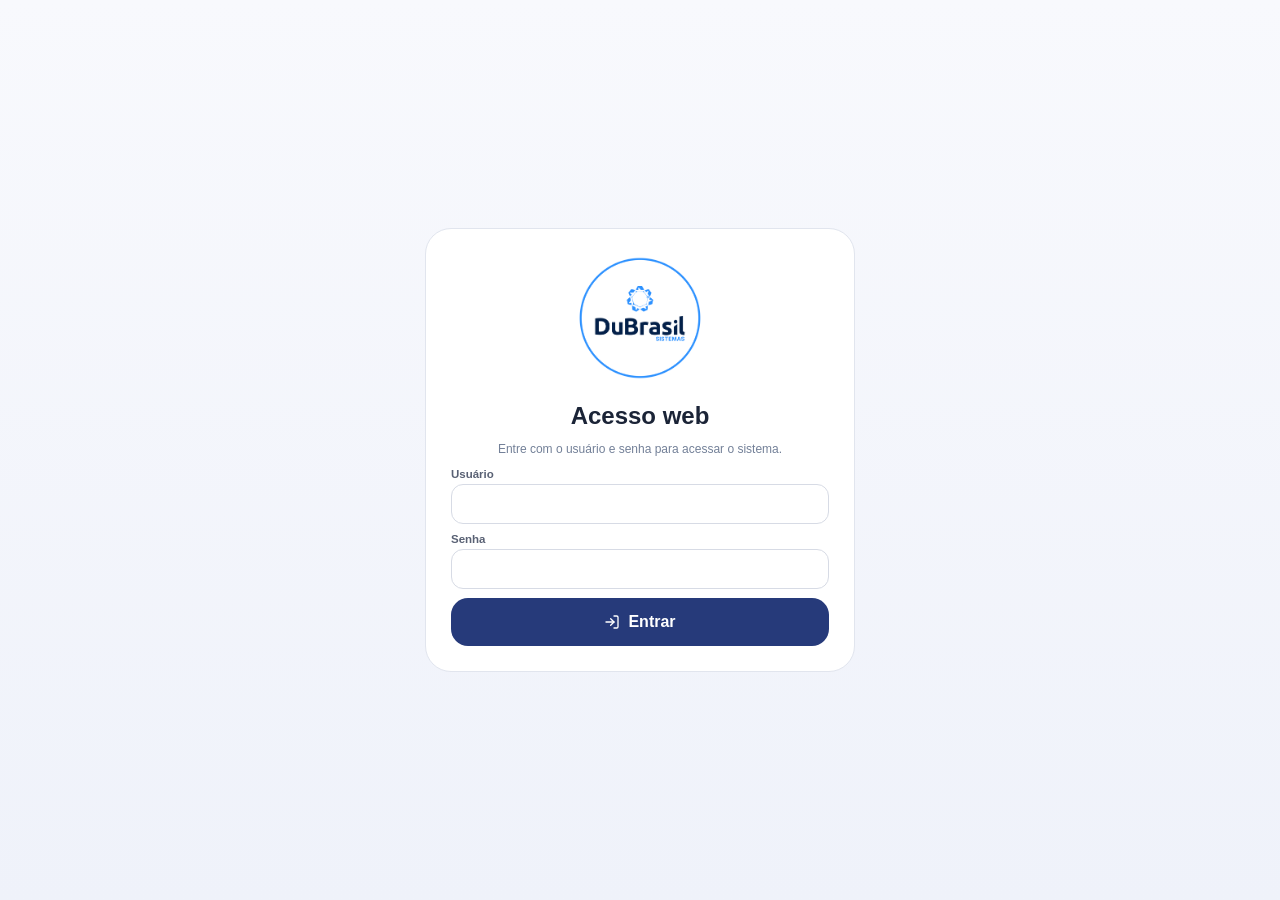
==== commit 3664483a: "TELA DE ITENS DE RELATÓRIO" ====
--- a/web/index.html
+++ b/web/index.html
@@ -7,12 +7,12 @@
   <link rel="icon" href="/web/assets/favicon.ico" sizes="any">
   <link rel="icon" type="image/png" href="/web/assets/favicon-192.png">
   <link rel="apple-touch-icon" href="/web/assets/favicon-192.png">
-  <link rel="stylesheet" href="/web/styles.css?v=20260626-dashboard-workflow-cards">
+  <link rel="stylesheet" href="/web/styles.css?v=20260709-admin-itens">
 </head>
 <body>
   <div id="app"></div>
   <template id="print-template"></template>
-  <script src="/web/schema.js?v=20260626-dashboard-workflow-cards"></script>
-  <script src="/web/app.js?v=20260626-dashboard-workflow-cards"></script>
+  <script src="/web/schema.js?v=20260709-admin-itens"></script>
+  <script src="/web/app.js?v=20260709-admin-itens"></script>
 </body>
 </html>
--- a/web/styles.css
+++ b/web/styles.css
@@ -6,6 +6,7 @@
 .survey-form{display:grid;gap:14px;max-width:980px;margin:0 auto}.survey-section{padding:0;overflow:hidden}.survey-section h3{margin:0;background:#edf1fc;border-left:4px solid #58ad45;color:#263a7a;padding:12px 14px;text-transform:uppercase;letter-spacing:.04em;font-size:14px}.survey-section .form-grid{padding:18px}.survey-choice{gap:9px;grid-column:1/-1}.choice-row{display:flex;gap:10px;flex-wrap:wrap}.choice-row label{display:inline-flex;align-items:center;gap:7px;border:1px solid #d7dbe5;background:#fff;border-radius:999px;padding:9px 12px;font-size:13px;font-weight:800;color:#263a7a}.choice-row input{accent-color:#58ad45}
 .survey-title{max-width:980px;margin-left:auto;margin-right:auto}.survey-title h2{font-size:22px}.survey-steps{max-width:980px;margin-left:auto;margin-right:auto}.survey-step-card{max-width:980px;margin:0 auto;padding:0;overflow:hidden}.survey-step-heading{display:flex;align-items:flex-start;justify-content:space-between;gap:14px;padding:18px 18px 12px;border-bottom:1px solid var(--line);background:#fff}.survey-step-heading span{display:block;font-size:11px;font-weight:900;letter-spacing:.08em;color:#738098}.survey-step-heading h3{margin:4px 0 4px;font-size:22px;color:#1b2437}.survey-step-heading p{margin:0;color:#738098;font-size:13px}.survey-step-heading strong{border-radius:999px;background:#eef2fb;color:#263a7a;padding:8px 11px;font-size:13px}.survey-progress{height:6px;margin:0 18px 6px;background:#eef2fb}.survey-grid{padding:18px;grid-template-columns:repeat(3,minmax(0,1fr))}.survey-grid .field:has(textarea),.survey-grid .survey-choice{grid-column:1/-1}.survey-grid .choice-row{border:1px solid #e1e5ee;border-radius:16px;overflow:hidden;gap:0;background:#fff}.survey-grid .choice-row label{border:0;border-radius:0;border-right:1px solid #e1e5ee;background:#fff;min-height:42px}.survey-grid .choice-row label:last-child{border-right:0}
 .workflow-cards{grid-template-columns:repeat(auto-fit,minmax(210px,1fr));max-width:980px;margin:0 auto 4px}.workflow-card{width:100%;border:1px solid #e1e5ee;text-align:left;cursor:pointer;color:#1b2437;transition:.16s ease}.workflow-card small{color:#778095;font-weight:700}.workflow-card.active{border-color:#263a7a;box-shadow:0 0 0 3px rgba(38,58,122,.10);transform:translateY(-1px)}.workflow-card.active .metric-icon{background:#263a7a;color:#fff}.section-subtitle{margin:4px 0 0}
+.metrics .metric,.workflow-cards .workflow-card{min-height:86px;height:auto;display:grid;grid-template-columns:42px minmax(0,1fr);grid-template-areas:"icon label" "icon value" "icon note";align-items:center;align-content:center;column-gap:12px;row-gap:1px;padding:14px 16px}.metrics .metric:before,.workflow-card:before{display:none}.metric .metric-icon,.workflow-card .metric-icon{grid-area:icon;width:40px;height:40px;border-radius:999px;background:#f0f3fb;color:#263a7a;display:flex;align-items:center;justify-content:center}.metric>span:not(.metric-icon),.workflow-card>span:not(.metric-icon){grid-area:label}.metric>b,.workflow-card>b{grid-area:value;line-height:1.1}.workflow-card small{grid-area:note;line-height:1.25}
 /* App-faithful visual layer */
 body{background:linear-gradient(180deg,#f8f9fd 0,#f4f6fa 42%,#eef2fa 100%);color:#1b2437}
 .topbar{min-height:68px;padding:10px clamp(14px,4vw,42px);box-shadow:0 1px 3px rgba(27,36,55,.05)}
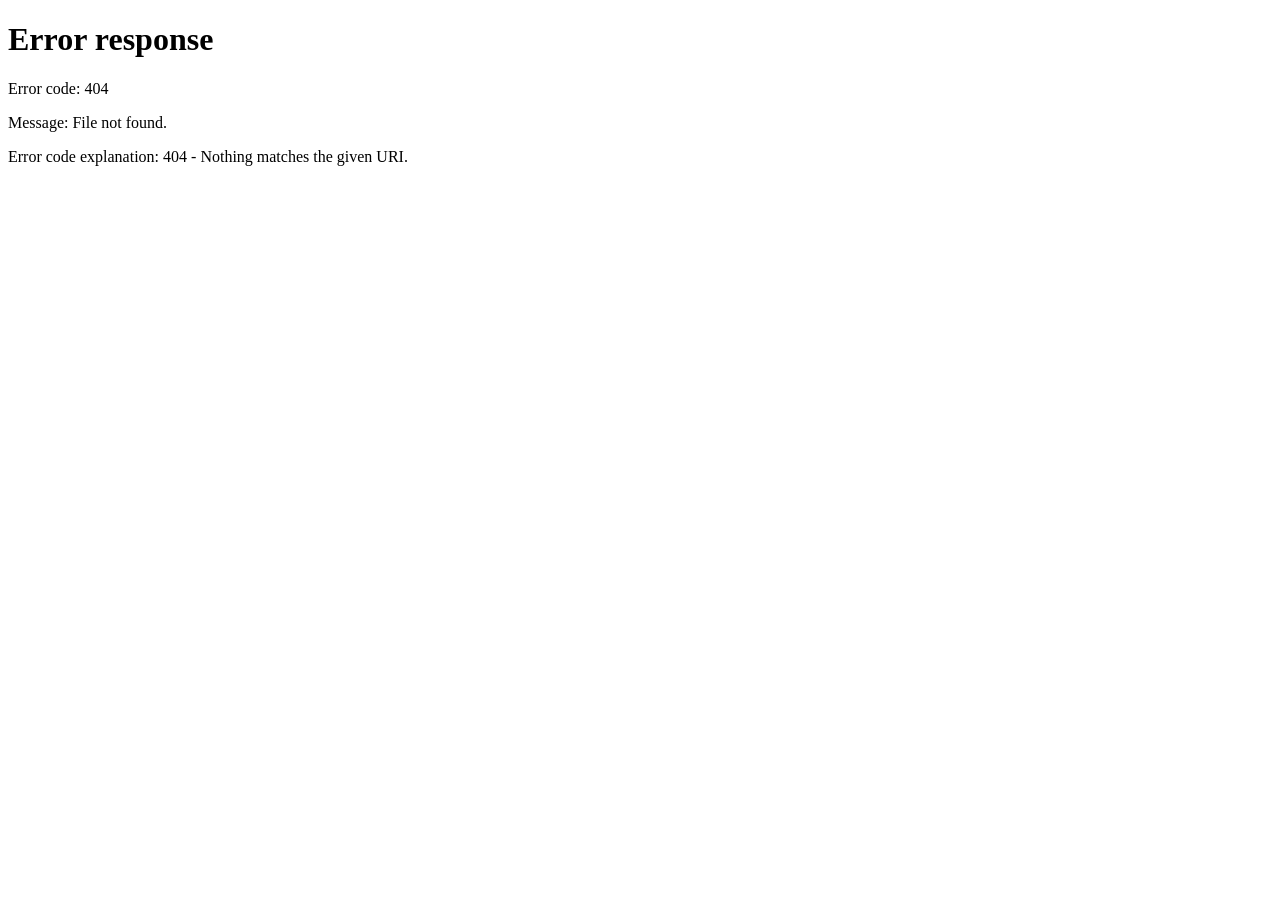
==== commit f9410eaa: "Fluxo e Lembretes Supervisor e Técnico" ====
--- a/web/index.html
+++ b/web/index.html
@@ -7,12 +7,13 @@
   <link rel="icon" href="/web/assets/favicon.ico" sizes="any">
   <link rel="icon" type="image/png" href="/web/assets/favicon-192.png">
   <link rel="apple-touch-icon" href="/web/assets/favicon-192.png">
-  <link rel="stylesheet" href="/web/styles.css?v=20260709-admin-itens">
+  <script>!function(){var m=localStorage.getItem("reiTheme")||"system",d=m==="dark"||(m==="system"&&matchMedia("(prefers-color-scheme: dark)").matches);document.documentElement.dataset.theme=d?"dark":"light";document.documentElement.dataset.themeMode=m;document.documentElement.style.colorScheme=d?"dark":"light"}();</script>
+  <link rel="stylesheet" href="/web/styles.css?v=20260714-dark-theme">
 </head>
 <body>
   <div id="app"></div>
   <template id="print-template"></template>
-  <script src="/web/schema.js?v=20260709-admin-itens"></script>
-  <script src="/web/app.js?v=20260709-admin-itens"></script>
+  <script src="/web/schema.js?v=20260714-dark-theme"></script>
+  <script src="/web/app.js?v=20260715-supervisor-home"></script>
 </body>
 </html>
--- a/web/styles.css
+++ b/web/styles.css
@@ -695,6 +695,9 @@
 .modal .card{
   padding:16px;
 }
+.modal .account-settings-card{width:min(620px,100%)}
+.modal .evaluation-reminder-card{width:min(520px,100%);text-align:center;padding:26px}.evaluation-reminder-icon{width:58px;height:58px;margin:0 auto 12px;border-radius:18px;display:grid;place-items:center;background:#eef2ff;color:var(--navy)}.evaluation-reminder-icon .ico{width:28px;height:28px}.evaluation-reminder-card h2{margin:0 0 10px}.evaluation-reminder-card p{line-height:1.5}.evaluation-reminder-card ul{margin:16px 0;padding:0;list-style:none;display:grid;gap:7px}.evaluation-reminder-card li{padding:9px 12px;border-radius:12px;background:var(--bg);font-weight:700}.evaluation-reminder-actions{justify-content:center;margin-top:18px;flex-wrap:wrap}.evaluation-reminder-actions .btn{display:inline-flex;align-items:center;justify-content:center;gap:7px}
+.account-settings-card h2{margin:0 0 4px}.account-settings-card form{margin-top:18px}.account-settings-card .field small{font-size:11px}
 @media(max-width:640px){
   .hero{padding:14px 15px}
   .hero h1{font-size:21px}
@@ -732,6 +735,243 @@
 @media(max-width:640px){
   #reportForm .form-grid{
     grid-template-columns:1fr;
+  }
+}
+
+/* Dashboard/topbar final alignment */
+.topbar{
+  grid-template-columns:auto minmax(12px,1fr) auto auto auto auto;
+  align-items:center;
+  gap:10px;
+}
+.topbar .brand{
+  min-width:46px;
+}
+.topbar .pill{
+  min-height:32px;
+  display:inline-flex;
+  align-items:center;
+  justify-content:center;
+  white-space:nowrap;
+}
+.topbar .btn{
+  height:38px;
+  min-height:38px;
+  padding:0 13px;
+  border-radius:12px;
+  font-size:13px;
+  white-space:nowrap;
+}
+.topbar .topbar-btn{
+  gap:7px;
+}
+.container>.hero,
+.container>.grid,
+.container>.list,
+.container>.card,
+.container>.steps,
+.container>.section-title{
+  max-width:980px;
+}
+.metrics,
+.workflow-cards{
+  align-items:stretch;
+}
+.metrics .metric,
+.workflow-cards .workflow-card{
+  min-height:86px;
+  height:100%;
+  padding:14px 16px;
+  text-align:left;
+}
+.workflow-card{
+  justify-items:start;
+}
+.workflow-card span:not(.metric-icon),
+.workflow-card small,
+.metric span:not(.metric-icon){
+  overflow-wrap:anywhere;
+}
+.workflow-card b,
+.metric b{
+  font-size:22px;
+}
+.report-row .row{
+  align-items:center;
+}
+.report-row .pill{
+  max-width:180px;
+  text-align:center;
+}
+.hub-hero,
+.area-hero{
+  position:relative;
+}
+.area-back{
+  position:absolute;
+  right:18px;
+  top:18px;
+  background:#fff!important;
+  color:#263a7a!important;
+  border:0!important;
+}
+.hub-actions{
+  width:100%;
+  max-width:980px;
+  margin:14px auto 4px;
+  display:grid;
+  grid-template-columns:repeat(auto-fit,minmax(min(100%,360px),1fr));
+  gap:14px;
+}
+.hub-card{
+  min-height:124px;
+  cursor:pointer;
+  border:1px solid var(--line);
+  display:grid;
+  grid-template-columns:46px minmax(0,1fr) 48px;
+  grid-template-areas:
+    "icon title count"
+    "icon text count";
+  gap:4px 12px;
+  align-items:center;
+  text-align:left;
+  transition:.18s ease;
+  overflow:visible;
+}
+.hub-card:hover{
+  transform:translateY(-2px);
+  border-color:var(--navy);
+  box-shadow:0 16px 32px rgba(38,58,122,.10);
+}
+.hub-card .metric-icon{
+  grid-area:icon;
+  width:44px;
+  height:44px;
+  border-radius:15px;
+  background:color-mix(in srgb,var(--navy) 10%,var(--card));
+  color:var(--navy);
+  display:flex;
+  align-items:center;
+  justify-content:center;
+}
+.hub-card strong{
+  grid-area:title;
+  color:var(--ink);
+  font-size:clamp(20px,2vw,24px);
+  line-height:1.12;
+  white-space:normal;
+  overflow-wrap:normal;
+  word-break:normal;
+}
+.hub-card small{
+  grid-area:text;
+  color:var(--muted);
+  font-size:13px;
+  line-height:1.35;
+  max-width:none;
+  white-space:normal;
+  overflow-wrap:normal;
+  word-break:normal;
+}
+.hub-card b{
+  grid-area:count;
+  min-width:46px;
+  min-height:46px;
+  border-radius:15px;
+  background:var(--navy);
+  color:#fff;
+  display:flex;
+  align-items:center;
+  justify-content:center;
+  font-size:22px;
+}
+@media(max-width:860px){
+  .topbar{
+    grid-template-columns:auto minmax(8px,1fr) auto;
+  }
+  .topbar .pill{
+    grid-column:1/-1;
+    justify-self:stretch;
+  }
+  .topbar .topbar-btn,
+  .topbar .btn.danger{
+    width:100%;
+  }
+  .hub-actions{
+    grid-template-columns:1fr;
+  }
+  .area-back{
+    position:static;
+    margin-bottom:14px;
+  }
+}
+@media(max-width:640px){
+  .workflow-cards{
+    grid-template-columns:1fr;
+  }
+  .report-row .row{
+    align-items:flex-start;
+  }
+  .report-row .pill{
+    max-width:100%;
+  }
+  .hub-card{
+    min-height:132px;
+    grid-template-columns:44px minmax(0,1fr) 46px;
+    grid-template-areas:
+      "icon title count"
+      "icon text count";
+    gap:4px 10px;
+  }
+  .hub-card strong{font-size:20px}
+  .hub-card small{font-size:12.5px}
+  .hub-card b{min-height:44px;min-width:44px}
+}
+
+/* Wide dashboard layout: use available desktop width without hurting readability */
+@media(min-width:1180px){
+  .container{
+    width:100%;
+    max-width:1360px;
+    padding-left:clamp(24px,3vw,48px);
+    padding-right:clamp(24px,3vw,48px);
+  }
+  .container>.hero,
+  .container>.grid,
+  .container>.list,
+  .container>.card,
+  .container>.steps,
+  .container>.section-title,
+  .hub-actions{
+    max-width:100%;
+  }
+  .hero{
+    padding:20px 24px;
+  }
+  .hub-actions{
+    grid-template-columns:repeat(auto-fit,minmax(min(100%,360px),1fr));
+  }
+  .hub-card{
+    min-height:118px;
+    padding:18px 20px;
+  }
+  .metrics{
+    grid-template-columns:repeat(4,minmax(0,1fr));
+  }
+  .charts-grid{
+    grid-template-columns:repeat(2,minmax(0,1fr));
+  }
+  .workflow-cards{
+    max-width:100%;
+    grid-template-columns:repeat(auto-fit,minmax(240px,1fr));
+  }
+}
+@media(min-width:1440px){
+  .container{
+    max-width:calc(100vw - 80px);
+  }
+  .hub-card{
+    min-height:112px;
   }
 }
 @page{size:A4;margin:12mm}
@@ -754,8 +994,86 @@
   .print-checks span.on:after,.print-status i.on:after{content:"";position:absolute;left:2px;top:1px;width:4px;height:6px;border:solid #fff;border-width:0 1.5px 1.5px 0;transform:rotate(45deg)}
   .print-support{display:flex;gap:14px;align-items:center;background:#eef7eb;border:1px solid #c2e1ba;border-radius:6px;padding:10px 14px;margin:7px 0;break-inside:avoid}.print-support b{color:#365a2f;font-size:8pt}.print-support span{color:#435d3e;font-size:8.5pt}
   .print-paragraph{border:1px solid #cfd5e1;border-radius:5px;padding:8px 9px;margin:7px 0;min-height:62px;break-inside:avoid}.print-paragraph p{margin:8px 0 0;white-space:pre-wrap;line-height:1.35}
+  .print-photo{border:1px solid #cfd5e1;border-radius:5px;padding:8px 9px;margin:7px 0;break-inside:avoid}.print-photo small{display:block;color:#697184;font-size:7.2pt;font-weight:700;margin-bottom:7px}.print-photo img{display:block;max-width:100%;max-height:155mm;object-fit:contain;margin:auto}.print-photo b{display:block;margin-top:4px}
   .print-status{margin:8px 0;break-inside:avoid}.print-status>div{display:grid;grid-template-columns:1fr 1fr 1fr;gap:6px;margin-top:6px}.print-status span{position:relative;background:#f7f8fb;border-radius:5px;padding:9px 8px 9px 28px;min-height:29px}.print-status i{left:10px;top:10px}
   .print-signatures{display:grid;grid-template-columns:1fr 1fr;gap:16px;break-inside:avoid}.print-signature{height:138px;border:1px solid #cfd5e1;border-radius:6px;text-align:center;padding:10px 16px;background:#fff}.print-signature img{max-width:90%;height:75px;object-fit:contain}.print-signature hr{border:0;border-top:1px solid #262c3a;margin:82px 0 8px}.print-signature img+hr{margin-top:7px}.print-signature b{display:block;color:#263a7a;font-size:7.2pt}.print-signature small{display:block;color:#697184;margin-top:5px}
   .print-note{font-size:7.5pt;color:#697184}.print-attachments figure{break-inside:avoid;margin:10px 0}.print-attachments figcaption{font-weight:700;margin-bottom:6px}.print-attachments img{max-width:100%;max-height:560px;display:block;margin:auto;border:1px solid #cfd5e1;padding:4px}.print-file{background:#f7f8fb;border-radius:4px;padding:8px;margin:7px 0}
   .print-footer{border-top:1px solid #cfd5e1;margin-top:14px;padding-top:8px;color:#697184;font-size:7.5pt}
 }
+
+/* User-selected appearance */
+.theme-settings{margin:18px 0;padding:16px;border:1px solid var(--line);border-radius:18px;background:color-mix(in srgb,var(--card) 84%,var(--bg))}
+.theme-settings h3{margin:0 0 4px}.theme-settings p{margin:0 0 12px}.theme-options{display:grid;grid-template-columns:repeat(3,minmax(0,1fr));gap:8px}
+.theme-option{min-height:44px;border:1px solid var(--line);border-radius:14px;background:var(--card);color:var(--ink);font-weight:800;cursor:pointer}.theme-option.active{background:var(--navy);border-color:var(--navy);color:#fff;box-shadow:0 0 0 3px color-mix(in srgb,var(--navy) 18%,transparent)}
+.dynamic-rei-fields{padding:14px;border:1px solid var(--line);border-top:0;border-radius:0 0 16px 16px;background:var(--card)}.dynamic-photo img{display:block;width:min(220px,100%);height:130px;object-fit:cover;border-radius:12px;margin-bottom:8px}.viewer-dynamic-group{padding:10px 0;border-bottom:1px solid var(--line)}.viewer-dynamic-group:last-child{border-bottom:0}.viewer-dynamic-group h3{margin:0 0 8px;color:var(--ink)}.dynamic-values{display:grid;grid-template-columns:repeat(auto-fit,minmax(190px,1fr));gap:8px;margin-top:8px}.dynamic-value{display:grid;gap:3px;padding:10px;border:1px solid var(--line);border-radius:12px;background:var(--card)}.dynamic-value small{color:var(--muted);font-weight:700}.dynamic-value img{max-width:100%;max-height:180px;object-fit:contain}
+
+@media screen{
+  html[data-theme="dark"]{
+    --navy:#8fa8ff;
+    --navy2:#172653;
+    --green:#75c361;
+    --bg:#0d1220;
+    --card:#171d2b;
+    --line:#343d51;
+    --muted:#c2cbdd;
+    --ink:#eef2ff;
+    --warn:#f0b35f;
+    --red:#ffb4ab;
+  }
+  html[data-theme="dark"] body,
+  html[data-theme="dark"] .login{background:linear-gradient(180deg,#0d1220 0,#111827 48%,#0c111d 100%)!important;color:var(--ink)}
+  html[data-theme="dark"] .topbar,
+  html[data-theme="dark"] .card,
+  html[data-theme="dark"] .footer-actions,
+  html[data-theme="dark"] .survey-step-heading,
+  html[data-theme="dark"] .check-grid,
+  html[data-theme="dark"] .check,
+  html[data-theme="dark"] .choice-row,
+  html[data-theme="dark"] .choice-row label,
+  html[data-theme="dark"] .step,
+  html[data-theme="dark"] .signature,
+  html[data-theme="dark"] .thumb{background:var(--card)!important;border-color:var(--line)!important;color:var(--ink)!important}
+  html[data-theme="dark"] .check:nth-child(odd){background:#1c2332!important}
+  html[data-theme="dark"] .field input,
+  html[data-theme="dark"] .field textarea,
+  html[data-theme="dark"] .field select{background:#111725!important;border-color:#3b465d!important;color:var(--ink)!important}
+  html[data-theme="dark"] .field input::placeholder,
+  html[data-theme="dark"] .field textarea::placeholder{color:#7f8ba3}
+  html[data-theme="dark"] .field label,
+  html[data-theme="dark"] .metric span,
+  html[data-theme="dark"] .muted,
+  html[data-theme="dark"] .viewer dt,
+  html[data-theme="dark"] .workflow-card small,
+  html[data-theme="dark"] .hub-card small,
+  html[data-theme="dark"] .survey-step-heading p,
+  html[data-theme="dark"] .survey-step-heading span{color:var(--muted)!important}
+  html[data-theme="dark"] h1,
+  html[data-theme="dark"] h2,
+  html[data-theme="dark"] h3,
+  html[data-theme="dark"] .metric b,
+  html[data-theme="dark"] .section-title h2,
+  html[data-theme="dark"] .report-row h3,
+  html[data-theme="dark"] .workflow-card,
+  html[data-theme="dark"] .hub-card strong{color:var(--ink)!important}
+  html[data-theme="dark"] .hero h1,
+  html[data-theme="dark"] .hero h2,
+  html[data-theme="dark"] .hero h3{color:#fff!important}
+  html[data-theme="dark"] .btn.secondary,
+  html[data-theme="dark"] .btn.danger{background:#222a3b!important;color:#dbe3ff!important;border-color:#3a455c!important}
+  html[data-theme="dark"] .step.active,
+  html[data-theme="dark"] .theme-option.active{background:#405795!important;color:#fff!important;border-color:#7892e8!important}
+  html[data-theme="dark"] .pill,
+  html[data-theme="dark"] .topbar .pill{background:#25304a!important;color:#dbe3ff!important}
+  html[data-theme="dark"] .metric-icon,
+  html[data-theme="dark"] .report-row .row:before{background:#242e45!important;color:#b6c5ff!important}
+  html[data-theme="dark"] .group h3,
+  html[data-theme="dark"] .survey-section h3{background:#202a42!important;color:#c8d3ff!important}
+  html[data-theme="dark"] .bar,
+  html[data-theme="dark"] .status-line,
+  html[data-theme="dark"] .survey-progress{background:#2a3449!important}
+  html[data-theme="dark"] .modal{background:rgba(3,6,14,.76)}
+  html[data-theme="dark"] .alert{background:#3b2c18;color:#ffd9a3}
+  html[data-theme="dark"] .error{background:#462522;color:#ffdad5}
+}
+
+@media(max-width:560px){.theme-options{grid-template-columns:1fr}}
